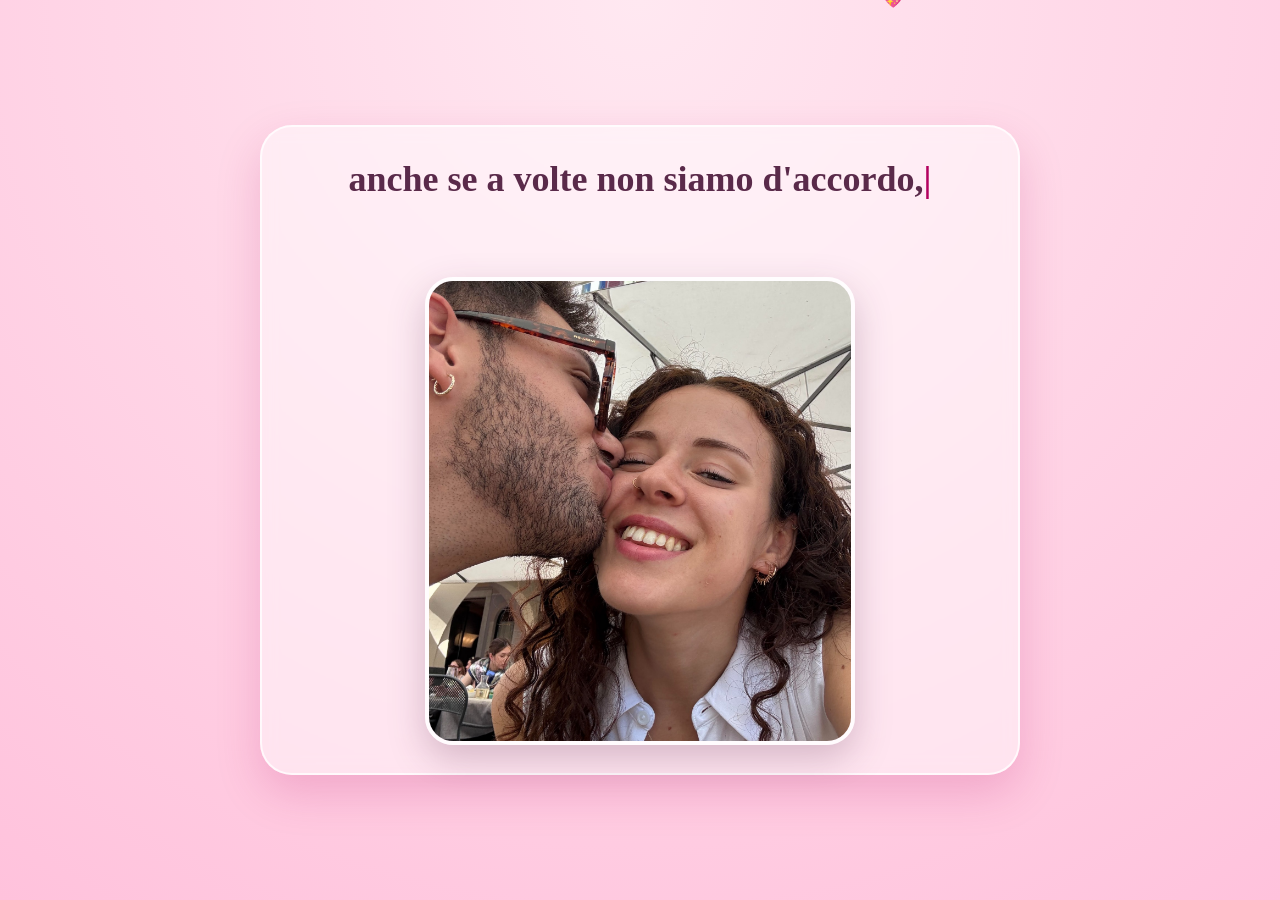
==== finale.html @ 426e0d30 "Add files via upload" ====
<!DOCTYPE html>
<html lang="it">
<head>
  <meta charset="UTF-8">
  <meta name="viewport" content="width=device-width, initial-scale=1.0">
  <title>Messaggio nascosto</title>
  <link rel="stylesheet" href="style.css">
</head>
<body class="pink-bg final-page">
  <canvas id="magic"></canvas>

  <main class="card final-card">
    <h1 id="finalText" class="magic-writing final-message"></h1>
    <img src="foto.jpg" alt="Foto romantica" class="love-photo">
  </main>

  <script src="script.js"></script>
  <script>
    typeMagicText(
      "finalText",
      "anche se a volte non siamo d'accordo, l'importante è che sei la cosa più importante, ti amo <3"
    );
  </script>
</body>
</html>
---- style.css ----
* {
  box-sizing: border-box;
}

body {
  margin: 0;
  font-family: Georgia, 'Times New Roman', serif;
  overflow-x: hidden;
  min-height: 100vh;
}

.pink-bg {
  background: radial-gradient(circle at top, #ffe8f1 0%, #ffd6e7 48%, #ffc2dc 100%);
  display: flex;
  justify-content: center;
  align-items: center;
  min-height: 100vh;
  text-align: center;
  padding: 24px;
  position: relative;
}

.card {
  width: min(90vw, 720px);
  z-index: 2;
  background: rgba(255, 255, 255, 0.48);
  border: 2px solid rgba(255, 255, 255, 0.75);
  border-radius: 32px;
  padding: 34px 28px;
  box-shadow: 0 18px 45px rgba(179, 0, 95, 0.18);
  backdrop-filter: blur(8px);
}

.wide-card {
  width: min(94vw, 980px);
}

.final-card {
  width: min(94vw, 760px);
  padding: 28px;
}

h1 {
  color: #5a2a4a;
  font-size: clamp(24px, 4vw, 38px);
  line-height: 1.35;
  margin: 0 0 22px;
}

.subtitle,
.quiz-step {
  color: #9a3f78;
  font-size: 18px;
  margin: 0 0 18px;
}

.magic-btn {
  margin-top: 20px;
  padding: 15px 32px;
  border: none;
  border-radius: 999px;
  background: linear-gradient(45deg, #ff7dbd, #ffb3d9, #ffe08a);
  color: white;
  cursor: pointer;
  font-size: 18px;
  font-weight: bold;
  box-shadow: 0 8px 20px rgba(179, 0, 95, 0.25);
  transition: transform 0.2s, box-shadow 0.2s;
}

.magic-btn:hover {
  transform: scale(1.06);
  box-shadow: 0 12px 26px rgba(179, 0, 95, 0.34);
}

input {
  display: block;
  margin: 12px auto 0;
  padding: 14px 16px;
  border-radius: 16px;
  border: 2px solid #ffc2dc;
  width: min(100%, 420px);
  font-size: 18px;
  text-align: center;
  color: #5a2a4a;
  background: rgba(255,255,255,0.82);
  outline: none;
}

input:focus {
  border-color: #ff7dbd;
  box-shadow: 0 0 0 4px rgba(255, 125, 189, 0.18);
}

.error {
  color: #b3005f;
  font-weight: bold;
  min-height: 24px;
}

.magic-writing {
  min-height: 2.7em;
  white-space: normal;
  overflow-wrap: break-word;
}

.magic-writing::after {
  content: '|';
  color: #b3005f;
  animation: blink 0.8s infinite;
}

.final-message {
  font-size: clamp(24px, 4vw, 36px);
}

.love-photo {
  display: block;
  width: min(100%, 430px);
  max-height: 52vh;
  object-fit: cover;
  object-position: center;
  margin: 24px auto 0;
  border-radius: 28px;
  border: 4px solid rgba(255,255,255,0.85);
  box-shadow: 0 14px 36px rgba(90, 42, 74, 0.25);
}

canvas {
  position: fixed;
  inset: 0;
  pointer-events: none;
  z-index: 1;
}

.sparkles::before,
.sparkles::after {
  content: '✨ 💖 ⭐ ✨ 💛 💖 ⭐';
  position: fixed;
  left: 0;
  width: 100%;
  font-size: 28px;
  opacity: 0.4;
  z-index: 1;
  animation: floatSparkles 8s linear infinite;
}

.sparkles::before { top: 10%; }
.sparkles::after { top: 78%; animation-delay: -4s; }

@keyframes blink {
  50% { opacity: 0; }
}

@keyframes floatSparkles {
  from { transform: translateX(-20%); }
  to { transform: translateX(20%); }
}

@media (max-width: 640px) {
  .card {
    padding: 26px 18px;
    border-radius: 24px;
  }

  .love-photo {
    width: min(100%, 330px);
    max-height: 45vh;
  }
}
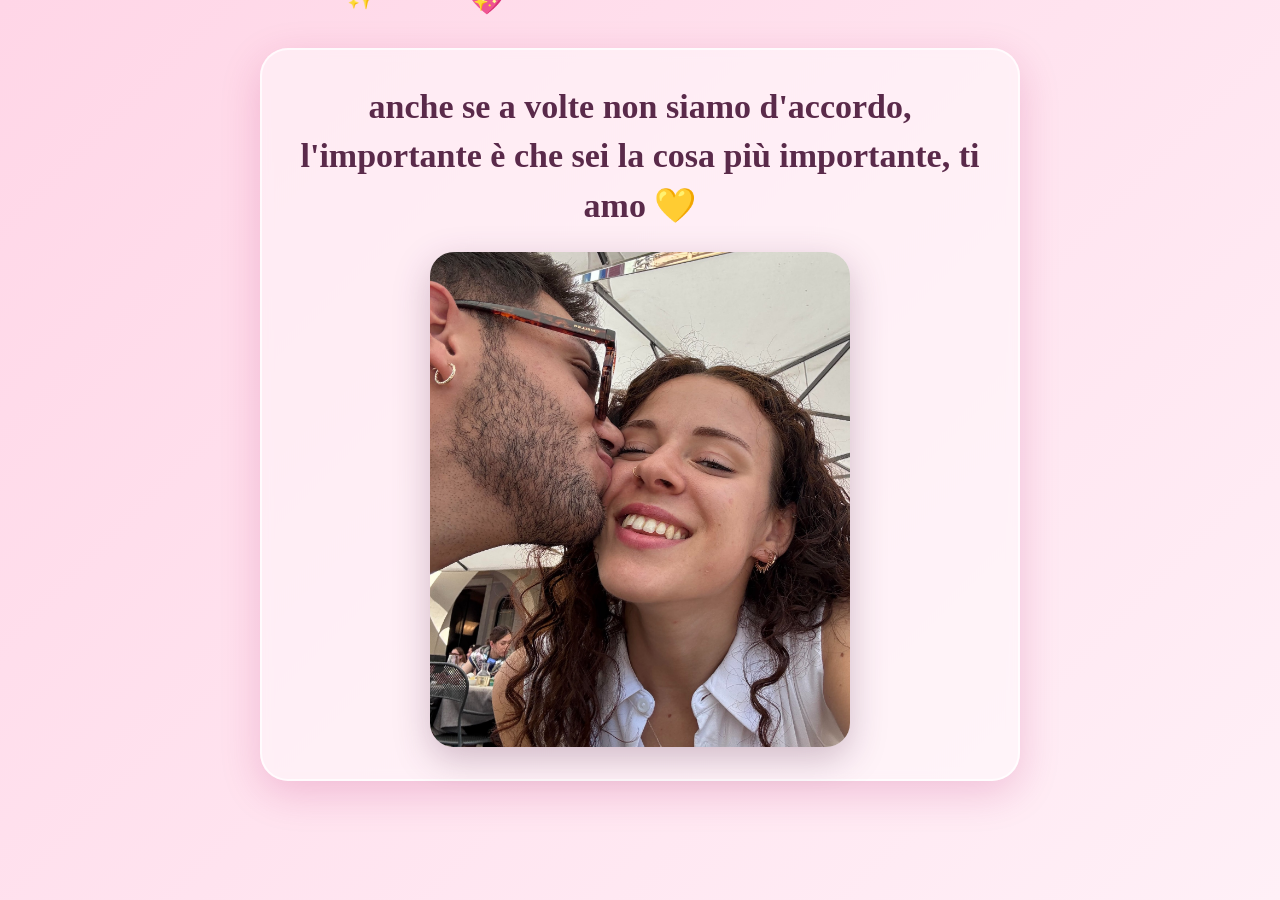
==== commit 08ab2bcc: "Add files via upload" ====
--- a/finale.html
+++ b/finale.html
@@ -3,23 +3,24 @@
 <head>
   <meta charset="UTF-8">
   <meta name="viewport" content="width=device-width, initial-scale=1.0">
-  <title>Messaggio nascosto</title>
+  <title>Messaggio segreto</title>
   <link rel="stylesheet" href="style.css">
 </head>
-<body class="pink-bg final-page">
+<body class="pink-bg finale-page page-transition">
   <canvas id="magic"></canvas>
 
-  <main class="card final-card">
-    <h1 id="finalText" class="magic-writing final-message"></h1>
-    <img src="foto.jpg" alt="Foto romantica" class="love-photo">
-  </main>
+  <div class="container final-card">
+    <h1 class="final-message">
+      anche se a volte non siamo d'accordo, l'importante è che sei la cosa più importante, ti amo 💛
+    </h1>
+
+    <img class="final-photo" src="foto.jpg" alt="Foto ricordo">
+  </div>
+
+  <audio id="bgMusic" loop>
+    <source src="music.mp3" type="audio/mpeg">
+  </audio>
 
   <script src="script.js"></script>
-  <script>
-    typeMagicText(
-      "finalText",
-      "anche se a volte non siamo d'accordo, l'importante è che sei la cosa più importante, ti amo <3"
-    );
-  </script>
 </body>
 </html>
--- a/style.css
+++ b/style.css
@@ -4,126 +4,36 @@
 
 body {
   margin: 0;
-  font-family: Georgia, 'Times New Roman', serif;
-  overflow-x: hidden;
-  min-height: 100vh;
+  font-family: Georgia, serif;
+  overflow: hidden;
 }
 
 .pink-bg {
-  background: radial-gradient(circle at top, #ffe8f1 0%, #ffd6e7 48%, #ffc2dc 100%);
+  background: linear-gradient(135deg, #ffd6e7, #fff0f7);
   display: flex;
   justify-content: center;
   align-items: center;
   min-height: 100vh;
   text-align: center;
-  padding: 24px;
-  position: relative;
+  padding: 20px;
 }
 
-.card {
-  width: min(90vw, 720px);
-  z-index: 2;
-  background: rgba(255, 255, 255, 0.48);
-  border: 2px solid rgba(255, 255, 255, 0.75);
-  border-radius: 32px;
-  padding: 34px 28px;
-  box-shadow: 0 18px 45px rgba(179, 0, 95, 0.18);
-  backdrop-filter: blur(8px);
+.page-transition {
+  animation: fadeInPage 0.7s ease forwards;
 }
 
-.wide-card {
-  width: min(94vw, 980px);
+body.fade-out {
+  animation: fadeOutPage 0.45s ease forwards;
 }
 
-.final-card {
-  width: min(94vw, 760px);
-  padding: 28px;
+@keyframes fadeInPage {
+  from { opacity: 0; transform: scale(0.985); }
+  to { opacity: 1; transform: scale(1); }
 }
 
-h1 {
-  color: #5a2a4a;
-  font-size: clamp(24px, 4vw, 38px);
-  line-height: 1.35;
-  margin: 0 0 22px;
-}
-
-.subtitle,
-.quiz-step {
-  color: #9a3f78;
-  font-size: 18px;
-  margin: 0 0 18px;
-}
-
-.magic-btn {
-  margin-top: 20px;
-  padding: 15px 32px;
-  border: none;
-  border-radius: 999px;
-  background: linear-gradient(45deg, #ff7dbd, #ffb3d9, #ffe08a);
-  color: white;
-  cursor: pointer;
-  font-size: 18px;
-  font-weight: bold;
-  box-shadow: 0 8px 20px rgba(179, 0, 95, 0.25);
-  transition: transform 0.2s, box-shadow 0.2s;
-}
-
-.magic-btn:hover {
-  transform: scale(1.06);
-  box-shadow: 0 12px 26px rgba(179, 0, 95, 0.34);
-}
-
-input {
-  display: block;
-  margin: 12px auto 0;
-  padding: 14px 16px;
-  border-radius: 16px;
-  border: 2px solid #ffc2dc;
-  width: min(100%, 420px);
-  font-size: 18px;
-  text-align: center;
-  color: #5a2a4a;
-  background: rgba(255,255,255,0.82);
-  outline: none;
-}
-
-input:focus {
-  border-color: #ff7dbd;
-  box-shadow: 0 0 0 4px rgba(255, 125, 189, 0.18);
-}
-
-.error {
-  color: #b3005f;
-  font-weight: bold;
-  min-height: 24px;
-}
-
-.magic-writing {
-  min-height: 2.7em;
-  white-space: normal;
-  overflow-wrap: break-word;
-}
-
-.magic-writing::after {
-  content: '|';
-  color: #b3005f;
-  animation: blink 0.8s infinite;
-}
-
-.final-message {
-  font-size: clamp(24px, 4vw, 36px);
-}
-
-.love-photo {
-  display: block;
-  width: min(100%, 430px);
-  max-height: 52vh;
-  object-fit: cover;
-  object-position: center;
-  margin: 24px auto 0;
-  border-radius: 28px;
-  border: 4px solid rgba(255,255,255,0.85);
-  box-shadow: 0 14px 36px rgba(90, 42, 74, 0.25);
+@keyframes fadeOutPage {
+  from { opacity: 1; transform: scale(1); }
+  to { opacity: 0; transform: scale(0.985); }
 }
 
 canvas {
@@ -133,38 +43,131 @@
   z-index: 1;
 }
 
-.sparkles::before,
-.sparkles::after {
-  content: '✨ 💖 ⭐ ✨ 💛 💖 ⭐';
-  position: fixed;
-  left: 0;
-  width: 100%;
-  font-size: 28px;
-  opacity: 0.4;
-  z-index: 1;
-  animation: floatSparkles 8s linear infinite;
+.container {
+  width: min(90%, 900px);
+  position: relative;
+  z-index: 2;
 }
 
-.sparkles::before { top: 10%; }
-.sparkles::after { top: 78%; animation-delay: -4s; }
+.card,
+.final-card {
+  background: rgba(255, 255, 255, 0.45);
+  border: 2px solid rgba(255, 255, 255, 0.75);
+  border-radius: 28px;
+  padding: 32px;
+  box-shadow: 0 12px 40px rgba(179, 0, 95, 0.18);
+  backdrop-filter: blur(6px);
+}
+
+h1 {
+  color: #5a2a4a;
+  line-height: 1.45;
+  margin: 0 0 18px;
+}
+
+.typewriter-text {
+  min-height: 150px;
+  white-space: normal;
+  overflow: visible;
+  text-shadow: 0 0 18px rgba(255, 255, 255, 0.95);
+}
+
+.typewriter-text::after {
+  content: "|";
+  color: #b3005f;
+  animation: blink 0.8s infinite;
+}
+
+.typewriter-text.finished::after {
+  content: "";
+}
 
 @keyframes blink {
   50% { opacity: 0; }
 }
 
-@keyframes floatSparkles {
-  from { transform: translateX(-20%); }
-  to { transform: translateX(20%); }
+.magic-btn {
+  margin-top: 18px;
+  padding: 15px 32px;
+  border: none;
+  border-radius: 999px;
+  background: linear-gradient(45deg, #ff8ac6, #ffb3d9);
+  color: white;
+  font-size: 18px;
+  cursor: pointer;
+  box-shadow: 0 6px 18px rgba(179, 0, 95, 0.24);
+  transition: transform 0.2s ease, box-shadow 0.2s ease;
 }
 
-@media (max-width: 640px) {
-  .card {
-    padding: 26px 18px;
-    border-radius: 24px;
+.magic-btn:hover {
+  transform: scale(1.06);
+  box-shadow: 0 10px 26px rgba(179, 0, 95, 0.30);
+}
+
+input {
+  padding: 13px 15px;
+  border-radius: 14px;
+  border: none;
+  margin-top: 10px;
+  width: min(90%, 420px);
+  font-size: 18px;
+  text-align: center;
+  outline: none;
+}
+
+#error,
+.error {
+  color: #b3005f;
+  font-weight: bold;
+  min-height: 24px;
+}
+
+.finale-page {
+  overflow-y: auto;
+  align-items: flex-start;
+}
+
+.final-card {
+  margin: 28px auto;
+  max-width: 760px;
+}
+
+.final-message {
+  font-size: clamp(22px, 4vw, 34px);
+  margin-bottom: 22px;
+}
+
+.final-photo {
+  display: block;
+  width: min(100%, 420px);
+  max-height: 55vh;
+  object-fit: cover;
+  object-position: center;
+  margin: 0 auto;
+  border-radius: 24px;
+  box-shadow: 0 12px 36px rgba(90, 42, 74, 0.28);
+}
+
+audio {
+  display: none;
+}
+
+@media (max-width: 600px) {
+  .card,
+  .final-card {
+    padding: 24px 18px;
   }
 
-  .love-photo {
+  h1 {
+    font-size: 23px;
+  }
+
+  .typewriter-text {
+    min-height: 280px;
+  }
+
+  .final-photo {
     width: min(100%, 330px);
-    max-height: 45vh;
+    max-height: 48vh;
   }
 }
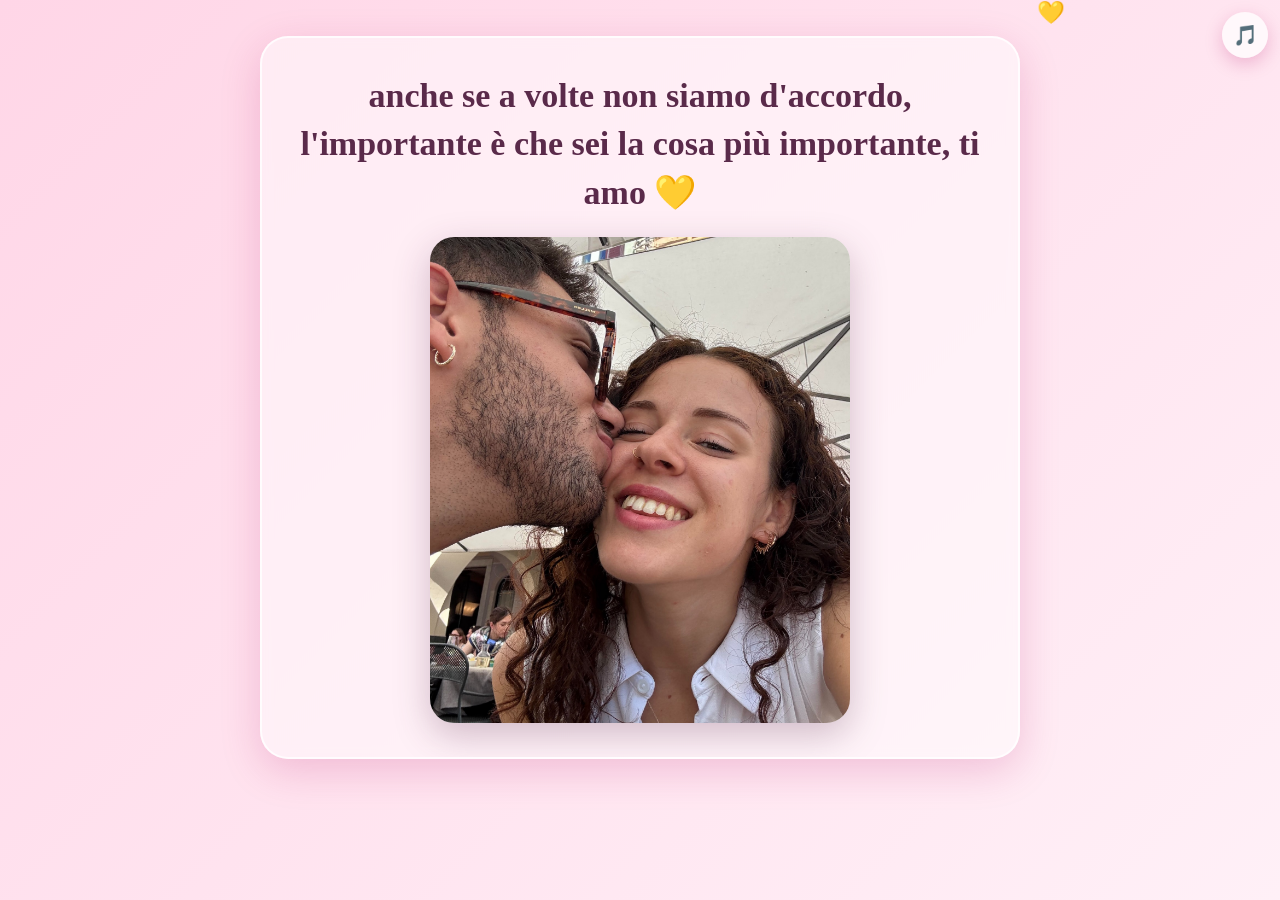
==== commit 096bc2e6: "Add files via upload" ====
--- a/finale.html
+++ b/finale.html
@@ -2,24 +2,28 @@
 <html lang="it">
 <head>
   <meta charset="UTF-8">
-  <meta name="viewport" content="width=device-width, initial-scale=1.0">
+  <meta name="viewport" content="width=device-width, initial-scale=1.0, viewport-fit=cover">
   <title>Messaggio segreto</title>
   <link rel="stylesheet" href="style.css">
 </head>
 <body class="pink-bg finale-page page-transition">
   <canvas id="magic"></canvas>
 
-  <div class="container final-card">
+  <button id="musicButton" class="music-btn" onclick="toggleMusic()">🎵</button>
+
+  <main class="container final-card">
     <h1 class="final-message">
       anche se a volte non siamo d'accordo, l'importante è che sei la cosa più importante, ti amo 💛
     </h1>
 
     <img class="final-photo" src="foto.jpg" alt="Foto ricordo">
-  </div>
+  </main>
 
-  <audio id="bgMusic" loop>
+
+  <audio id="bgMusic" loop preload="auto">
     <source src="music.mp3" type="audio/mpeg">
   </audio>
+
 
   <script src="script.js"></script>
 </body>
--- a/style.css
+++ b/style.css
@@ -1,11 +1,19 @@
 * {
   box-sizing: border-box;
+  -webkit-tap-highlight-color: transparent;
+}
+
+html {
+  min-height: 100%;
+  width: 100%;
 }
 
 body {
   margin: 0;
+  min-height: 100svh;
+  width: 100%;
   font-family: Georgia, serif;
-  overflow: hidden;
+  overflow-x: hidden;
 }
 
 .pink-bg {
@@ -13,9 +21,9 @@
   display: flex;
   justify-content: center;
   align-items: center;
-  min-height: 100vh;
+  min-height: 100svh;
   text-align: center;
-  padding: 20px;
+  padding: max(18px, env(safe-area-inset-top)) max(16px, env(safe-area-inset-right)) max(18px, env(safe-area-inset-bottom)) max(16px, env(safe-area-inset-left));
 }
 
 .page-transition {
@@ -44,29 +52,33 @@
 }
 
 .container {
-  width: min(90%, 900px);
+  width: min(92vw, 900px);
   position: relative;
   z-index: 2;
 }
 
 .card,
 .final-card {
-  background: rgba(255, 255, 255, 0.45);
-  border: 2px solid rgba(255, 255, 255, 0.75);
-  border-radius: 28px;
-  padding: 32px;
+  background: rgba(255, 255, 255, 0.48);
+  border: 2px solid rgba(255, 255, 255, 0.78);
+  border-radius: clamp(20px, 6vw, 28px);
+  padding: clamp(22px, 6vw, 34px);
   box-shadow: 0 12px 40px rgba(179, 0, 95, 0.18);
   backdrop-filter: blur(6px);
+  max-height: calc(100svh - 42px);
+  overflow-y: auto;
 }
 
 h1 {
   color: #5a2a4a;
-  line-height: 1.45;
+  line-height: 1.42;
   margin: 0 0 18px;
+  font-size: clamp(22px, 6vw, 34px);
+  overflow-wrap: break-word;
 }
 
 .typewriter-text {
-  min-height: 150px;
+  min-height: 8.8em;
   white-space: normal;
   overflow: visible;
   text-shadow: 0 0 18px rgba(255, 255, 255, 0.95);
@@ -87,32 +99,64 @@
 }
 
 .magic-btn {
-  margin-top: 18px;
-  padding: 15px 32px;
+  margin-top: 16px;
+  padding: 15px 30px;
+  min-height: 52px;
+  min-width: 132px;
   border: none;
   border-radius: 999px;
   background: linear-gradient(45deg, #ff8ac6, #ffb3d9);
   color: white;
-  font-size: 18px;
+  font-size: clamp(17px, 4.4vw, 19px);
   cursor: pointer;
   box-shadow: 0 6px 18px rgba(179, 0, 95, 0.24);
   transition: transform 0.2s ease, box-shadow 0.2s ease;
-}
-
-.magic-btn:hover {
-  transform: scale(1.06);
-  box-shadow: 0 10px 26px rgba(179, 0, 95, 0.30);
+  touch-action: manipulation;
+}
+
+.magic-btn:active {
+  transform: scale(0.97);
+}
+
+@media (hover: hover) {
+  .magic-btn:hover {
+    transform: scale(1.06);
+    box-shadow: 0 10px 26px rgba(179, 0, 95, 0.30);
+  }
+}
+
+.music-btn {
+  position: fixed;
+  top: max(12px, env(safe-area-inset-top));
+  right: max(12px, env(safe-area-inset-right));
+  z-index: 4;
+  width: 46px;
+  height: 46px;
+  border: none;
+  border-radius: 50%;
+  background: rgba(255, 255, 255, 0.72);
+  box-shadow: 0 6px 18px rgba(179, 0, 95, 0.22);
+  cursor: pointer;
+  font-size: 20px;
+  touch-action: manipulation;
+}
+
+.music-btn.playing {
+  background: #fff0b8;
 }
 
 input {
-  padding: 13px 15px;
+  display: block;
+  padding: 14px 15px;
   border-radius: 14px;
   border: none;
-  margin-top: 10px;
-  width: min(90%, 420px);
+  margin: 12px auto 0;
+  width: min(100%, 430px);
+  min-height: 52px;
   font-size: 18px;
   text-align: center;
   outline: none;
+  background: rgba(255, 255, 255, 0.92);
 }
 
 #error,
@@ -120,31 +164,33 @@
   color: #b3005f;
   font-weight: bold;
   min-height: 24px;
+  margin: 14px 0 0;
 }
 
 .finale-page {
+  align-items: flex-start;
   overflow-y: auto;
-  align-items: flex-start;
 }
 
 .final-card {
-  margin: 28px auto;
+  margin: 18px auto;
   max-width: 760px;
+  max-height: none;
 }
 
 .final-message {
-  font-size: clamp(22px, 4vw, 34px);
-  margin-bottom: 22px;
+  font-size: clamp(22px, 5.4vw, 34px);
+  margin-bottom: 20px;
 }
 
 .final-photo {
   display: block;
   width: min(100%, 420px);
-  max-height: 55vh;
+  max-height: min(54svh, 520px);
   object-fit: cover;
   object-position: center;
   margin: 0 auto;
-  border-radius: 24px;
+  border-radius: clamp(18px, 5vw, 24px);
   box-shadow: 0 12px 36px rgba(90, 42, 74, 0.28);
 }
 
@@ -153,21 +199,73 @@
 }
 
 @media (max-width: 600px) {
+  .pink-bg {
+    align-items: center;
+    padding-top: 72px;
+    padding-bottom: 22px;
+  }
+
   .card,
   .final-card {
-    padding: 24px 18px;
-  }
-
+    width: 100%;
+  }
+
+  .typewriter-text {
+    min-height: 15.5em;
+  }
+
+  .finale-page {
+    align-items: flex-start;
+    padding-top: 72px;
+  }
+
+  .final-photo {
+    width: min(100%, 340px);
+    max-height: 42svh;
+  }
+}
+
+@media (max-width: 380px) {
   h1 {
-    font-size: 23px;
+    font-size: 21px;
+  }
+
+  .card,
+  .final-card {
+    padding: 20px 15px;
   }
 
   .typewriter-text {
-    min-height: 280px;
+    min-height: 18em;
+  }
+
+  .magic-btn {
+    width: 100%;
+    max-width: 260px;
+  }
+}
+
+@media (orientation: landscape) and (max-height: 520px) {
+  .pink-bg {
+    align-items: flex-start;
+    padding-top: 68px;
+    padding-bottom: 16px;
+  }
+
+  .card,
+  .final-card {
+    max-height: none;
+  }
+
+  h1 {
+    font-size: clamp(20px, 4vw, 28px);
+  }
+
+  .typewriter-text {
+    min-height: 6.2em;
   }
 
   .final-photo {
-    width: min(100%, 330px);
-    max-height: 48vh;
-  }
-}
+    max-height: 46svh;
+  }
+}
